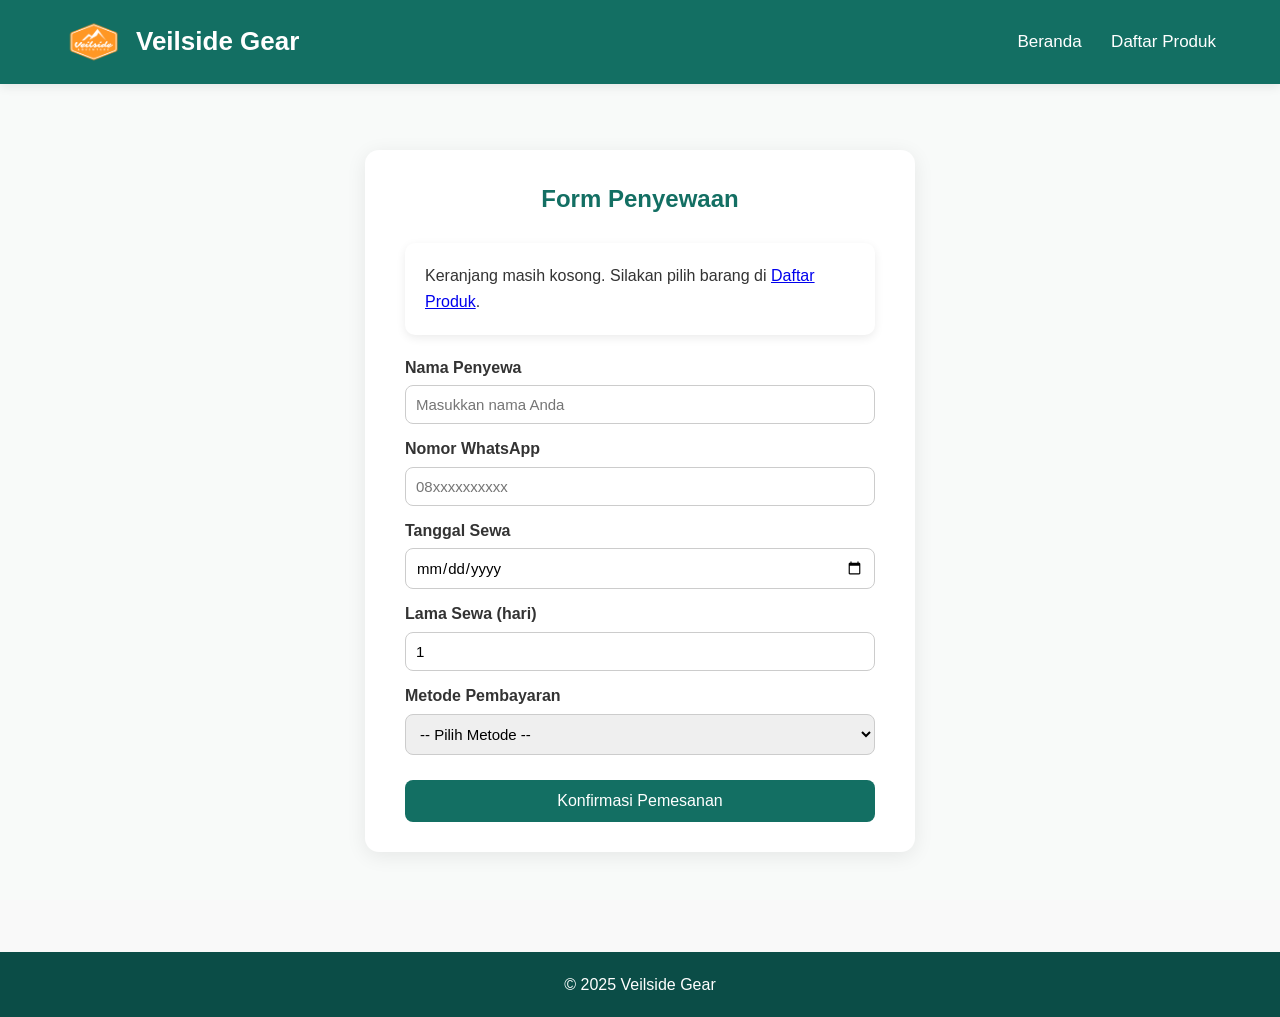
==== Program/form.html @ 1db5cf21 "feat: penambahan fitur keranjang dan produk" ====
<!DOCTYPE html>
<html lang="id">
  <head>
    <meta charset="UTF-8" />
    <meta name="viewport" content="width=device-width, initial-scale=1" />
    <title>Form Penyewaan | Veilside Gear</title>
    <link rel="stylesheet" href="style.css" />
    <link rel="icon" href="logo.png" />
    <style>
      body { background: #f8faf9; }
      .form-container {
        max-width: 550px; margin: 60px auto; background: #fff;
        padding: 30px 40px; border-radius: 14px; box-shadow: 0 4px 20px rgba(0,0,0,.08);
      }
      h2 { text-align: center; margin-bottom: 25px; color: #136f63; }
      label { font-weight: 600; margin-top: 12px; display: block; color: #333; }
      input, select {
        width: 100%; padding: 10px; border: 1px solid #ccc; border-radius: 8px;
        margin-top: 5px; font-size: 15px;
      }
      .qr-section { text-align: center; margin-top: 20px; display:none; }
      .qr-section img { width: 200px; margin: 10px 0; }
      button {
        display: block; width: 100%; background: #136f63; color: #fff;
        border: none; border-radius: 8px; padding: 12px; font-size: 16px;
        cursor: pointer; margin-top: 25px; transition: .3s;
      }
      button:hover { background: #0b4d47; }
    </style>
  </head>
  <body>
    <header class="navbar">
      <div class="container nav-content">
        <a href="index.html" class="logo">
          <img src="logo.png" alt="Logo Veilside Gear" />
          <span>Veilside Gear</span>
        </a>
        <nav>
          <a href="index.html">Beranda</a>
          <a href="sewa.html">Daftar Produk</a>
        </nav>
      </div>
    </header>

    <main>
      <div class="form-container">
        <h2>Form Penyewaan</h2>

        <!-- Ringkasan keranjang (diisi otomatis oleh sewa.js) -->
        <div id="cart-summary" style="margin-bottom:20px"></div>

        <form id="rental-form">
          <label for="name">Nama Penyewa</label>
          <input type="text" id="name" placeholder="Masukkan nama Anda" required />

          <label for="wa">Nomor WhatsApp</label>
          <input type="text" id="wa" placeholder="08xxxxxxxxxx" required />

          <label for="start">Tanggal Sewa</label>
          <input type="date" id="start" required />

          <label for="days">Lama Sewa (hari)</label>
          <input type="number" id="days" min="1" value="1" required />

          <label for="payment">Metode Pembayaran</label>
          <select id="payment" required>
            <option value="">-- Pilih Metode --</option>
            <option value="cash">Cash</option>
            <option value="qris">QRIS</option>
          </select>

          <div class="qr-section" id="qr-section">
            <p>Scan kode QR berikut untuk pembayaran:</p>
            <img src="qris.png" alt="QRIS" />
            <p>QRIS</p>
          </div>

          <button type="submit">Konfirmasi Pemesanan</button>
        </form>
      </div>
    </main>

    <footer>© 2025 Veilside Gear</footer>

    <!-- logika form + keranjang + diskon ada di sewa.js -->
    <script src="sewa.js"></script>
  </body>
</html>
---- Program/style.css ----
/* ===========
   Veilside Gear • Global Styles
   =========== */
* {
  box-sizing: border-box;
  margin: 0;
  padding: 0;
  font-family: "Inter", Arial, sans-serif;
}

:root {
  --brand: #136f63;
  --brand-2: #0b4d47;
  --brand-contrast: #ffffff;
  --bg: #f9f9f9;
  --bg-light: #eef7f6;
  --text: #333333;
  --muted: #666666;
  --radius-md: 10px;
  --shadow-sm: 0 3px 10px rgba(0, 0, 0, 0.08);
  --shadow-md: 0 4px 20px rgba(0, 0, 0, 0.08);
}

/* footer selalu di bawah + kompensasi navbar fixed */
html, body {
  height: 100%;
  display: flex;
  flex-direction: column;
  background: var(--bg);
  color: var(--text);
  line-height: 1.6;
}
body { padding-top: 90px; } /* karena navbar fixed */
body > main,
body > .section {
  flex: 1 0 auto;
}
footer {
  flex-shrink: 0;
}

/* container */
.container {
  width: 90%;
  max-width: 1000px;
  margin: 0 auto;
}

/* navbar */
.navbar {
  background: var(--brand);
  color: var(--brand-contrast);
  position: fixed;
  top: 0; left: 0; width: 100%;
  z-index: 1000;
  box-shadow: var(--shadow-sm);
}
.nav-content {
  display: flex; align-items: center; justify-content: space-between;
  max-width: 1200px; padding: 12px 0; margin: 0 auto;
}
.logo {
  display: inline-flex; align-items: center; gap: 12px;
  text-decoration: none; color: var(--brand-contrast);
  font-size: 26px; font-weight: 700;
}
.logo img { width: 60px; height: 60px; object-fit: contain; }
nav a {
  color: var(--brand-contrast); text-decoration: none;
  margin-left: 25px; font-weight: 500; font-size: 17px;
  transition: color .25s ease;
}
nav a:hover { color: #c7f9cc; }

/* button */
.btn-primary {
  display: inline-block;
  background: #1f9d8a; color: #ffffff;
  padding: 10px 20px; border-radius: 8px; text-decoration: none;
  font-weight: 600; border: 0; cursor: pointer;
  transition: background .25s ease, transform .1s ease;
}
.btn-primary:hover { background: #157c6f; }
.btn-primary:active { transform: translateY(1px); }

/* hero */
.hero {
  background: url("camp-bg.jpg") center/cover no-repeat;
  color: var(--brand-contrast);
  text-align: center;
  padding: 100px 20px;
}
.hero h2 { font-size: 2rem; margin-bottom: 10px; }
.hero p { max-width: 700px; margin: 10px auto 20px; }

/* sections */
.section { padding: 60px 0; text-align: center; }
.bg-light { background: var(--bg-light); }

/* grid & card */
.grid {
  display: grid;
  grid-template-columns: repeat(auto-fit, minmax(220px, 1fr));
  gap: 20px;
  margin-top: 30px;
}
.card {
  background: #ffffff;
  padding: 20px;
  border-radius: var(--radius-md);
  box-shadow: var(--shadow-sm);
  text-align: left;
  transition: transform .15s ease, box-shadow .15s ease;
}
.card:hover { transform: translateY(-3px); box-shadow: var(--shadow-md); }
.card h3 { font-size: 1.05rem; margin-bottom: 6px; }
.card p + p { margin-top: 6px; }

/* product images */
.product-img {
  width: 100%;
  height: 160px;
  object-fit: contain;
  display: block;
  background: #fff;
  border-radius: 8px;
  margin-bottom: 10px;
}
@media (min-width: 1024px) {
  .product-img { height: 180px; }
}

/* footer */
footer {
  background: var(--brand-2);
  color: #ffffff;
  text-align: center;
  padding: 20px 10px;
  margin-top: 40px;
}
.small {
  font-size: 0.9em;
  color: var(--muted);
  margin-top: 10px;
}

/* cart summary table */
#cart-summary table { width: 100%; border-collapse: collapse; }
#cart-summary th, #cart-summary td {
  padding: 8px 10px;
  border-bottom: 1px solid #eee;
}
#cart-summary th:last-child,
#cart-summary td:last-child { text-align: right; }

/* responsive */
@media (max-width: 768px) {
  .hero { padding: 80px 15px; background-position: center; }
  nav a { margin-left: 16px; font-size: 15px; }
  .logo img { width: 48px; height: 48px; }
}


/* ========== CART PANEL ========== */
.btn-cart {
  background: rgba(255,255,255,0.12);
  border: 1px solid rgba(255,255,255,0.25);
  color: #fff;
  padding: 6px 14px;
  border-radius: 999px;
  cursor: pointer;
  font-weight: 500;
}
.btn-cart:hover { background: rgba(255,255,255,0.2); }

.cart-panel {
  position: fixed;
  top: 0;
  right: -360px;
  width: 320px;
  height: 100vh;
  background: #fff;
  box-shadow: -4px 0 14px rgba(0,0,0,0.15);
  z-index: 2000;
  display: flex;
  flex-direction: column;
  transition: right .25s ease;
}
.cart-panel.open { right: 0; }

.cart-header {
  display: flex;
  justify-content: space-between;
  align-items: center;
  padding: 16px 16px 8px;
  border-bottom: 1px solid #eee;
}
.cart-header h3 { margin: 0; }
.cart-header button {
  background: transparent;
  border: none;
  font-size: 18px;
  cursor: pointer;
}

.cart-items {
  flex: 1 1 auto;
  overflow-y: auto;
  padding: 14px 16px;
}
.cart-item {
  border-bottom: 1px solid #f1f1f1;
  padding: 10px 0;
}
.ci-name {
  font-weight: 600;
  margin-bottom: 6px;
}
.ci-controls {
  display: flex;
  align-items: center;
  gap: 6px;
}
.ci-btn {
  width: 28px;
  height: 28px;
  border: 1px solid #ccc;
  background: #fff;
  border-radius: 6px;
  cursor: pointer;
}
.ci-price {
  margin-left: auto;
  font-size: 13px;
  color: #555;
}
.ci-remove {
  background: transparent;
  border: none;
  cursor: pointer;
  font-size: 16px;
}

.cart-footer {
  padding: 14px 16px 20px;
  border-top: 1px solid #eee;
  background: #fff;
}

.cart-backdrop {
  position: fixed;
  inset: 0;
  background: rgba(0,0,0,0.35);
  z-index: 1999;
  opacity: 0;
  pointer-events: none;
  transition: opacity .2s ease;
}
.cart-backdrop.show {
  opacity: 1;
  pointer-events: all;
}
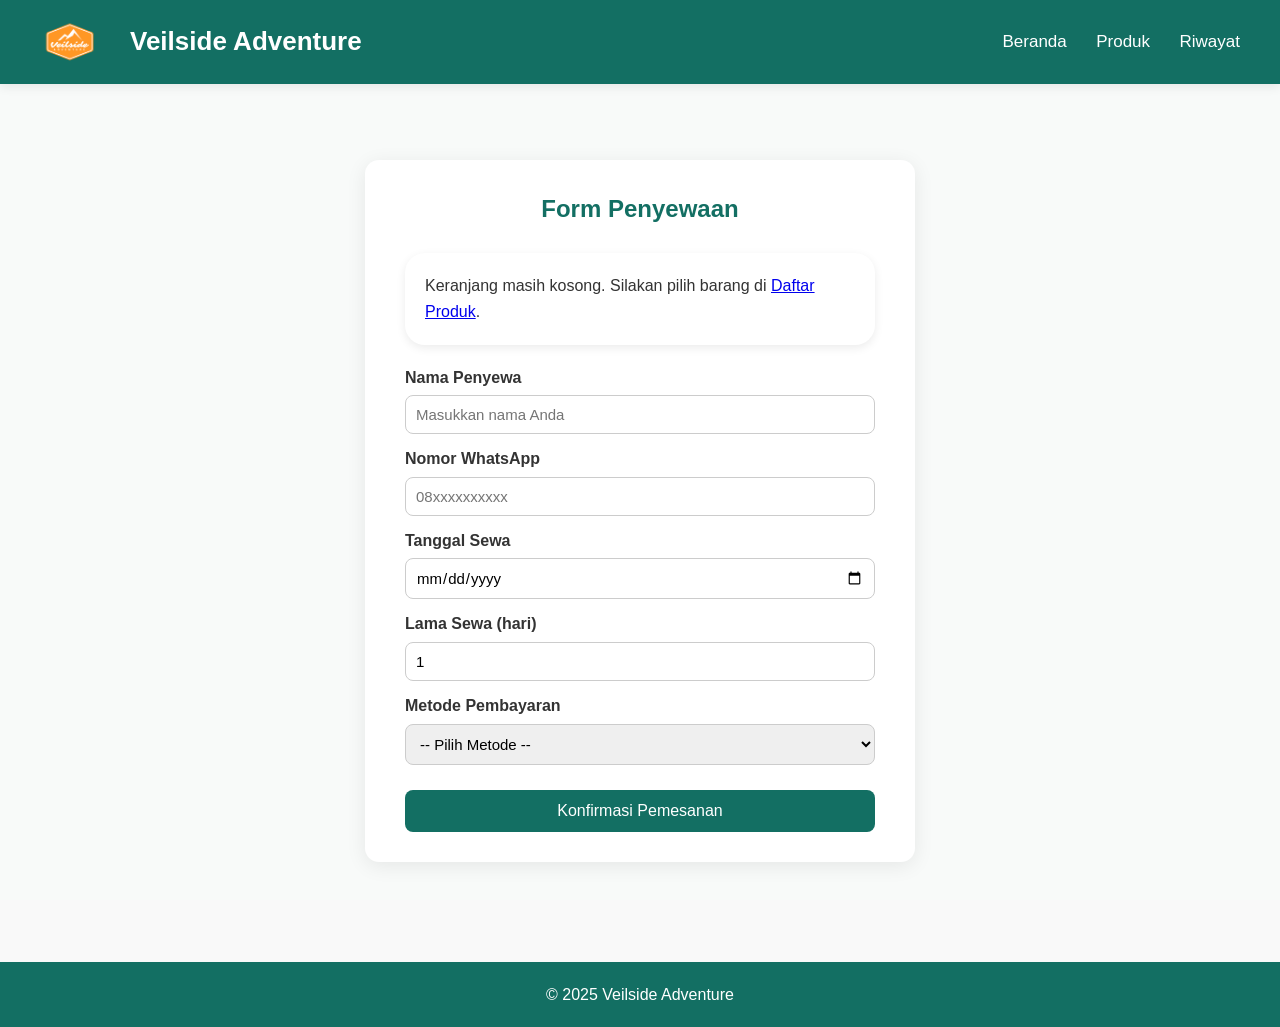
==== commit 5311c2a3: "feat:Merapikan" ====
--- a/Program/form.html
+++ b/Program/form.html
@@ -3,41 +3,88 @@
   <head>
     <meta charset="UTF-8" />
     <meta name="viewport" content="width=device-width, initial-scale=1" />
-    <title>Form Penyewaan | Veilside Gear</title>
+    <title>Form Penyewaan</title>
     <link rel="stylesheet" href="style.css" />
     <link rel="icon" href="logo.png" />
+
     <style>
-      body { background: #f8faf9; }
+      body {
+        background: #f8faf9;
+      }
       .form-container {
-        max-width: 550px; margin: 60px auto; background: #fff;
-        padding: 30px 40px; border-radius: 14px; box-shadow: 0 4px 20px rgba(0,0,0,.08);
+        max-width: 550px;
+        margin: 60px auto;
+        background: #fff;
+        padding: 30px 40px;
+        border-radius: 14px;
+        box-shadow: 0 4px 20px rgba(0, 0, 0, 0.08);
       }
-      h2 { text-align: center; margin-bottom: 25px; color: #136f63; }
-      label { font-weight: 600; margin-top: 12px; display: block; color: #333; }
-      input, select {
-        width: 100%; padding: 10px; border: 1px solid #ccc; border-radius: 8px;
-        margin-top: 5px; font-size: 15px;
+
+      h2 {
+        text-align: center;
+        margin-bottom: 25px;
+        color: #136f63;
       }
-      .qr-section { text-align: center; margin-top: 20px; display:none; }
-      .qr-section img { width: 200px; margin: 10px 0; }
+
+      label {
+        font-weight: 600;
+        margin-top: 12px;
+        display: block;
+        color: #333;
+      }
+
+      input,
+      select {
+        width: 100%;
+        padding: 10px;
+        border: 1px solid #ccc;
+        border-radius: 8px;
+        margin-top: 5px;
+        font-size: 15px;
+      }
+
+      .qr-section {
+        text-align: center;
+        margin-top: 20px;
+        display: none;
+      }
+
+      .qr-section img {
+        width: 200px;
+        margin: 10px 0;
+      }
+
       button {
-        display: block; width: 100%; background: #136f63; color: #fff;
-        border: none; border-radius: 8px; padding: 12px; font-size: 16px;
-        cursor: pointer; margin-top: 25px; transition: .3s;
+        display: block;
+        width: 100%;
+        background: #136f63;
+        color: #fff;
+        border: none;
+        border-radius: 8px;
+        padding: 12px;
+        font-size: 16px;
+        cursor: pointer;
+        margin-top: 25px;
+        transition: 0.3s;
       }
-      button:hover { background: #0b4d47; }
+
+      button:hover {
+        background: #0b4d47;
+      }
     </style>
   </head>
+
   <body>
     <header class="navbar">
       <div class="container nav-content">
         <a href="index.html" class="logo">
-          <img src="logo.png" alt="Logo Veilside Gear" />
-          <span>Veilside Gear</span>
+          <img src="logo.png" alt="Logo Veilside Adventure" />
+          <span>Veilside Adventure</span>
         </a>
         <nav>
           <a href="index.html">Beranda</a>
-          <a href="sewa.html">Daftar Produk</a>
+          <a href="sewa.html">Produk</a>
+          <a href="success.html">Riwayat</a>
         </nav>
       </div>
     </header>
@@ -47,11 +94,16 @@
         <h2>Form Penyewaan</h2>
 
         <!-- Ringkasan keranjang (diisi otomatis oleh sewa.js) -->
-        <div id="cart-summary" style="margin-bottom:20px"></div>
+        <div id="cart-summary" style="margin-bottom: 20px"></div>
 
         <form id="rental-form">
           <label for="name">Nama Penyewa</label>
-          <input type="text" id="name" placeholder="Masukkan nama Anda" required />
+          <input
+            type="text"
+            id="name"
+            placeholder="Masukkan nama Anda"
+            required
+          />
 
           <label for="wa">Nomor WhatsApp</label>
           <input type="text" id="wa" placeholder="08xxxxxxxxxx" required />
@@ -71,8 +123,12 @@
 
           <div class="qr-section" id="qr-section">
             <p>Scan kode QR berikut untuk pembayaran:</p>
-            <img src="qris.png" alt="QRIS" />
-            <p>QRIS</p>
+            <img
+              src="qriss.jpg"
+              alt="QRIS"
+              style="width: 200px; border-radius: 12px"
+            />
+            <p><strong>QRIS</strong></p>
           </div>
 
           <button type="submit">Konfirmasi Pemesanan</button>
@@ -80,7 +136,7 @@
       </div>
     </main>
 
-    <footer>© 2025 Veilside Gear</footer>
+    <footer>© 2025 Veilside Adventure</footer>
 
     <!-- logika form + keranjang + diskon ada di sewa.js -->
     <script src="sewa.js"></script>
--- a/Program/style.css
+++ b/Program/style.css
@@ -10,19 +10,20 @@
 
 :root {
   --brand: #136f63;
-  --brand-2: #0b4d47;
+  --brand-2: #136f63;
   --brand-contrast: #ffffff;
   --bg: #f9f9f9;
   --bg-light: #eef7f6;
   --text: #333333;
   --muted: #666666;
-  --radius-md: 10px;
+  --radius-md: 20px;
   --shadow-sm: 0 3px 10px rgba(0, 0, 0, 0.08);
   --shadow-md: 0 4px 20px rgba(0, 0, 0, 0.08);
 }
 
 /* footer selalu di bawah + kompensasi navbar fixed */
-html, body {
+html,
+body {
   height: 100%;
   display: flex;
   flex-direction: column;
@@ -30,18 +31,23 @@
   color: var(--text);
   line-height: 1.6;
 }
-body { padding-top: 90px; } /* karena navbar fixed */
+body {
+  padding-top: 100px;
+}
+
+/* karena navbar fixed */
 body > main,
 body > .section {
   flex: 1 0 auto;
 }
+
 footer {
   flex-shrink: 0;
 }
 
 /* container */
 .container {
-  width: 90%;
+  width: 100%;
   max-width: 1000px;
   margin: 0 auto;
 }
@@ -51,53 +57,112 @@
   background: var(--brand);
   color: var(--brand-contrast);
   position: fixed;
-  top: 0; left: 0; width: 100%;
+  top: 0;
+  left: 0;
+  width: 100%;
   z-index: 1000;
   box-shadow: var(--shadow-sm);
 }
 .nav-content {
-  display: flex; align-items: center; justify-content: space-between;
-  max-width: 1200px; padding: 12px 0; margin: 0 auto;
+  display: flex;
+  align-items: center;
+  justify-content: space-between;
+  max-width: 1200px;
+  padding: 12px 0;
+  margin: 0 auto;
 }
 .logo {
-  display: inline-flex; align-items: center; gap: 12px;
-  text-decoration: none; color: var(--brand-contrast);
-  font-size: 26px; font-weight: 700;
-}
-.logo img { width: 60px; height: 60px; object-fit: contain; }
+  display: inline-flex;
+  align-items: center;
+  gap: 30px;
+  text-decoration: none;
+  color: var(--brand-contrast);
+  font-size: 26px;
+  font-weight: 700;
+}
+.logo img {
+  width: 60px;
+  height: 60px;
+  object-fit: contain;
+}
 nav a {
-  color: var(--brand-contrast); text-decoration: none;
-  margin-left: 25px; font-weight: 500; font-size: 17px;
-  transition: color .25s ease;
-}
-nav a:hover { color: #c7f9cc; }
+  color: var(--brand-contrast);
+  text-decoration: none;
+  margin-left: 25px;
+  font-weight: 500;
+  font-size: 17px;
+  transition: color 0.25s ease;
+}
+nav a:hover {
+  color: #c7f9cc;
+}
+.navbar-nav .nav-link:hover {
+  color: #dcee3c !important; /* efek hover  pada beranda, dkk */
+}
 
 /* button */
 .btn-primary {
   display: inline-block;
-  background: #1f9d8a; color: #ffffff;
-  padding: 10px 20px; border-radius: 8px; text-decoration: none;
-  font-weight: 600; border: 0; cursor: pointer;
-  transition: background .25s ease, transform .1s ease;
-}
-.btn-primary:hover { background: #157c6f; }
-.btn-primary:active { transform: translateY(1px); }
-
-/* hero */
-.hero {
-  background: url("camp-bg.jpg") center/cover no-repeat;
+  background: #1f9d8a;
+  color: #ffffff;
+  padding: 10px 20px;
+  border-radius: 8px;
+  text-decoration: none;
+  font-weight: 600;
+  border: 0;
+  cursor: pointer;
+  transition: background 0.25s ease, transform 0.1s ease;
+}
+.btn-primary:hover {
+  background: #157c6f;
+}
+.btn-primary:active {
+  transform: translateY(1px);
+}
+
+/* ========= HERO DASHBOARD (INDEX.HTML) ======== */
+.content {
+  min-height: 80vh;
+  background: url("../Mountain\ Landscape\ \(1\).jpeg") center/cover no-repeat;
   color: var(--brand-contrast);
   text-align: center;
   padding: 100px 20px;
 }
-.hero h2 { font-size: 2rem; margin-bottom: 10px; }
-.hero p { max-width: 700px; margin: 10px auto 20px; }
+
+/* Tambah bayangan lembut di bawah hero */
+.content::after {
+  content: "";
+  position: absolute;
+  bottom: 1px; /* supaya nutup garis batas */
+  left: 0;
+  width: 100%; /*lebar shadow bawah*/
+  height: 150px;
+  background: linear-gradient(rgba(116, 115, 115, 0.103), rgb(255, 255, 255));
+  /* untuk atur layer di web(semakin besar angkanya semakin atas) */
+  z-index: 2;
+}
+
+.hero h1 {
+  font-size: 2rem;
+  margin-bottom: 10px;
+  color: #333333;
+}
+.hero p {
+  max-width: 700px;
+  margin: 10px auto 20px;
+  color: #333333;
+}
 
 /* sections */
-.section { padding: 60px 0; text-align: center; }
-.bg-light { background: var(--bg-light); }
-
-/* grid & card */
+.section {
+  padding: 60px 0;
+  text-align: center;
+}
+.bg-light {
+  background: var(--bg-light);
+}
+
+/* ======== MENGATUR GRID & CARD PRODUK (SEWA.HTML) ======= */
 .grid {
   display: grid;
   grid-template-columns: repeat(auto-fit, minmax(220px, 1fr));
@@ -110,13 +175,21 @@
   border-radius: var(--radius-md);
   box-shadow: var(--shadow-sm);
   text-align: left;
-  transition: transform .15s ease, box-shadow .15s ease;
-}
-.card:hover { transform: translateY(-3px); box-shadow: var(--shadow-md); }
-.card h3 { font-size: 1.05rem; margin-bottom: 6px; }
-.card p + p { margin-top: 6px; }
-
-/* product images */
+  transition: transform 0.15s ease, box-shadow 0.15s ease;
+}
+.card:hover {
+  transform: translateY(-3px);
+  box-shadow: var(--shadow-md);
+}
+.card h3 {
+  font-size: 1.05rem;
+  margin-bottom: 6px;
+}
+.card p + p {
+  margin-top: 6px;
+}
+
+/* ========= MENGATUR FOTO PRODUK ======== */
 .product-img {
   width: 100%;
   height: 160px;
@@ -127,10 +200,12 @@
   margin-bottom: 10px;
 }
 @media (min-width: 1024px) {
-  .product-img { height: 180px; }
-}
-
-/* footer */
+  .product-img {
+    height: 180px;
+  }
+}
+
+/* ====== FOOTER SEWA.HTML ========= */
 footer {
   background: var(--brand-2);
   color: #ffffff;
@@ -144,34 +219,51 @@
   margin-top: 10px;
 }
 
-/* cart summary table */
-#cart-summary table { width: 100%; border-collapse: collapse; }
-#cart-summary th, #cart-summary td {
-  padding: 8px 10px;
-  border-bottom: 1px solid #eee;
-}
-#cart-summary th:last-child,
-#cart-summary td:last-child { text-align: right; }
-
-/* responsive */
+/* =========== CART / KERANJANG =========  */
+.nav-menu {
+  display: flex;
+  align-items: center;
+  gap: 15px; /* jarak antar menu */
+}
+
+.cart-btn {
+  display: flex;
+  align-items: center;
+  gap: 6px; /* jarak icon dan angka */
+  cursor: pointer;
+  font-size: 18px;
+}
+
+.cart-btn i {
+  font-size: 20px;
+}
+
+/* ========= UNTUK TAMPILAN RESPONSIF ========== */
 @media (max-width: 768px) {
-  .hero { padding: 80px 15px; background-position: center; }
-  nav a { margin-left: 16px; font-size: 15px; }
-  .logo img { width: 48px; height: 48px; }
-}
-
+  .hero {
+    padding: 80px 15px;
+    background-position: center;
+  }
+  nav a {
+    margin-left: 16px;
+    font-size: 15px;
+  }
+  .logo img {
+    width: 48px;
+    height: 48px;
+  }
+}
 
 /* ========== CART PANEL ========== */
 .btn-cart {
-  background: rgba(255,255,255,0.12);
-  border: 1px solid rgba(255,255,255,0.25);
+  background: rgba(255, 255, 255, 0.12);
+  border: 1px solid rgba(255, 255, 255, 0.25);
   color: #fff;
   padding: 6px 14px;
   border-radius: 999px;
   cursor: pointer;
   font-weight: 500;
 }
-.btn-cart:hover { background: rgba(255,255,255,0.2); }
 
 .cart-panel {
   position: fixed;
@@ -180,13 +272,15 @@
   width: 320px;
   height: 100vh;
   background: #fff;
-  box-shadow: -4px 0 14px rgba(0,0,0,0.15);
+  box-shadow: -4px 0 14px rgba(0, 0, 0, 0.15);
   z-index: 2000;
   display: flex;
   flex-direction: column;
-  transition: right .25s ease;
-}
-.cart-panel.open { right: 0; }
+  transition: right 0.25s ease;
+}
+.cart-panel.open {
+  right: 0;
+}
 
 .cart-header {
   display: flex;
@@ -195,7 +289,9 @@
   padding: 16px 16px 8px;
   border-bottom: 1px solid #eee;
 }
-.cart-header h3 { margin: 0; }
+.cart-header h3 {
+  margin: 0;
+}
 .cart-header button {
   background: transparent;
   border: none;
@@ -250,11 +346,11 @@
 .cart-backdrop {
   position: fixed;
   inset: 0;
-  background: rgba(0,0,0,0.35);
+  background: rgba(0, 0, 0, 0.35);
   z-index: 1999;
   opacity: 0;
   pointer-events: none;
-  transition: opacity .2s ease;
+  transition: opacity 0.2s ease;
 }
 .cart-backdrop.show {
   opacity: 1;
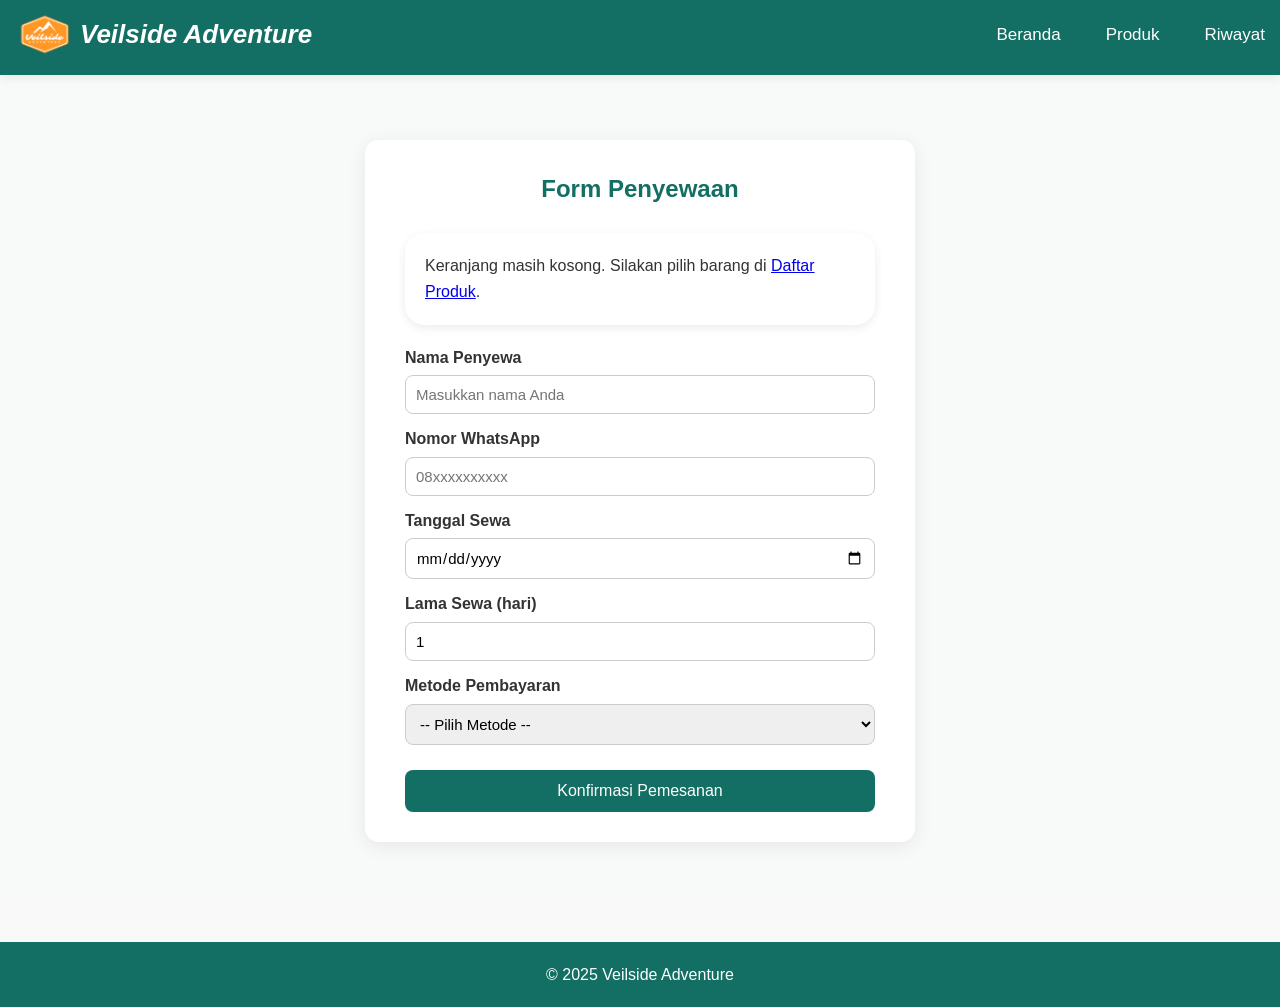
==== commit 53b5f70f: "Add profile icon and logout feature on navbar" ====
--- a/Program/form.html
+++ b/Program/form.html
@@ -1,144 +1,214 @@
 <!DOCTYPE html>
 <html lang="id">
-  <head>
-    <meta charset="UTF-8" />
-    <meta name="viewport" content="width=device-width, initial-scale=1" />
-    <title>Form Penyewaan</title>
-    <link rel="stylesheet" href="style.css" />
-    <link rel="icon" href="logo.png" />
-
-    <style>
-      body {
-        background: #f8faf9;
-      }
-      .form-container {
-        max-width: 550px;
-        margin: 60px auto;
-        background: #fff;
-        padding: 30px 40px;
-        border-radius: 14px;
-        box-shadow: 0 4px 20px rgba(0, 0, 0, 0.08);
-      }
-
-      h2 {
-        text-align: center;
-        margin-bottom: 25px;
-        color: #136f63;
-      }
-
-      label {
-        font-weight: 600;
-        margin-top: 12px;
-        display: block;
-        color: #333;
-      }
-
-      input,
-      select {
-        width: 100%;
-        padding: 10px;
-        border: 1px solid #ccc;
-        border-radius: 8px;
-        margin-top: 5px;
-        font-size: 15px;
-      }
-
-      .qr-section {
-        text-align: center;
-        margin-top: 20px;
-        display: none;
-      }
-
-      .qr-section img {
-        width: 200px;
-        margin: 10px 0;
-      }
-
-      button {
-        display: block;
-        width: 100%;
-        background: #136f63;
-        color: #fff;
-        border: none;
-        border-radius: 8px;
-        padding: 12px;
-        font-size: 16px;
-        cursor: pointer;
-        margin-top: 25px;
-        transition: 0.3s;
-      }
-
-      button:hover {
-        background: #0b4d47;
-      }
-    </style>
-  </head>
-
-  <body>
-    <header class="navbar">
-      <div class="container nav-content">
-        <a href="index.html" class="logo">
-          <img src="logo.png" alt="Logo Veilside Adventure" />
-          <span>Veilside Adventure</span>
-        </a>
-        <nav>
-          <a href="index.html">Beranda</a>
-          <a href="sewa.html">Produk</a>
-          <a href="success.html">Riwayat</a>
-        </nav>
-      </div>
-    </header>
-
-    <main>
-      <div class="form-container">
-        <h2>Form Penyewaan</h2>
-
-        <!-- Ringkasan keranjang (diisi otomatis oleh sewa.js) -->
-        <div id="cart-summary" style="margin-bottom: 20px"></div>
-
-        <form id="rental-form">
-          <label for="name">Nama Penyewa</label>
-          <input
-            type="text"
-            id="name"
-            placeholder="Masukkan nama Anda"
-            required
-          />
-
-          <label for="wa">Nomor WhatsApp</label>
-          <input type="text" id="wa" placeholder="08xxxxxxxxxx" required />
-
-          <label for="start">Tanggal Sewa</label>
-          <input type="date" id="start" required />
-
-          <label for="days">Lama Sewa (hari)</label>
-          <input type="number" id="days" min="1" value="1" required />
-
-          <label for="payment">Metode Pembayaran</label>
-          <select id="payment" required>
-            <option value="">-- Pilih Metode --</option>
-            <option value="cash">Cash</option>
-            <option value="qris">QRIS</option>
-          </select>
-
-          <div class="qr-section" id="qr-section">
-            <p>Scan kode QR berikut untuk pembayaran:</p>
-            <img
-              src="qriss.jpg"
-              alt="QRIS"
-              style="width: 200px; border-radius: 12px"
-            />
-            <p><strong>QRIS</strong></p>
+
+<head>
+  <meta charset="UTF-8" />
+  <meta name="viewport" content="width=device-width, initial-scale=1" />
+  <title>Form Penyewaan</title>
+
+  <!-- CSS -->
+  <link rel="stylesheet" href="style.css" />
+  <link rel="stylesheet" href="css/profile.css" />
+
+  <!-- Icon -->
+  <link rel="icon" href="logo.png" />
+
+  <style>
+    body {
+      background: #f8faf9;
+      padding-top: 80px;
+    }
+
+    .form-container {
+      max-width: 550px;
+      margin: 60px auto;
+      background: #fff;
+      padding: 30px 40px;
+      border-radius: 14px;
+      box-shadow: 0 4px 20px rgba(0, 0, 0, 0.08);
+    }
+
+    h2 {
+      text-align: center;
+      margin-bottom: 25px;
+      color: #136f63;
+    }
+
+    label {
+      font-weight: 600;
+      margin-top: 12px;
+      display: block;
+      color: #333;
+    }
+
+    input,
+    select {
+      width: 100%;
+      padding: 10px;
+      border: 1px solid #ccc;
+      border-radius: 8px;
+      margin-top: 5px;
+      font-size: 15px;
+    }
+
+    .qr-section {
+      text-align: center;
+      margin-top: 20px;
+      display: none;
+    }
+
+    .qr-section img {
+      width: 200px;
+      margin: 10px 0;
+      border-radius: 12px;
+    }
+
+    button {
+      display: block;
+      width: 100%;
+      background: #136f63;
+      color: #fff;
+      border: none;
+      border-radius: 8px;
+      padding: 12px;
+      font-size: 16px;
+      cursor: pointer;
+      margin-top: 25px;
+      transition: 0.3s;
+    }
+
+    button:hover {
+      background: #0b4d47;
+    }
+
+    .navbar {
+      position: fixed;
+      top: 0;
+      width: 100%;
+      background: #136f63;
+      z-index: 9999;
+      height: 75px;
+      padding: 10px 0;
+    }
+
+    .nav-content {
+      width: 100%;
+      display: flex;
+      align-items: center;
+      justify-content: space-between;
+      padding: 0 15px;
+    }
+
+    .logo {
+      display: flex;
+      align-items: center;
+      gap: 5px;
+      color: white;
+      text-decoration: none;
+    }
+
+    .logo img {
+      width: 60px;
+      height: auto;
+    }
+
+    nav {
+      display: flex;
+      align-items: center;
+      gap: 20px;
+    }
+
+    nav a {
+      color: white;
+      text-decoration: none;
+      font-weight: 500;
+    }
+  </style>
+</head>
+
+<body>
+
+  <!-- ================= NAVBAR ================= -->
+  <header class="navbar">
+    <div class="container nav-content">
+
+      <!-- Logo -->
+      <a href="index.html" class="logo">
+        <img src="logo.png" alt="Logo Veilside Adventure" />
+        <span>Veilside Adventure</span>
+      </a>
+
+      <!-- Menu -->
+      <nav>
+        <a href="index.html">Beranda</a>
+        <a href="sewa.html">Produk</a>
+        <a href="success.html">Riwayat</a>
+
+        <!-- ===== PROFILE MENU ===== -->
+        <div id="profileWrapper" class="profile-wrapper hidden">
+          <img src="assets/profile.png" id="profileIcon" class="profile-icon">
+
+          <div class="profile-dropdown">
+            <p id="profileUsername">User</p>
+            <hr>
+            <button id="logoutBtn">Logout</button>
           </div>
-
-          <button type="submit">Konfirmasi Pemesanan</button>
-        </form>
-      </div>
-    </main>
-
-    <footer>© 2025 Veilside Adventure</footer>
-
-    <!-- logika form + keranjang + diskon ada di sewa.js -->
-    <script src="sewa.js"></script>
-  </body>
+        </div>
+        <!-- ===== END PROFILE ===== -->
+
+      </nav>
+    </div>
+  </header>
+  <!-- ================= END NAVBAR ================= -->
+
+  <!-- ================= MAIN ================= -->
+  <main>
+    <div class="form-container">
+      <h2>Form Penyewaan</h2>
+
+      <!-- Ringkasan keranjang -->
+      <div id="cart-summary" style="margin-bottom: 20px"></div>
+
+      <form id="rental-form">
+
+        <label for="name">Nama Penyewa</label>
+        <input type="text" id="name" placeholder="Masukkan nama Anda" required />
+
+        <label for="wa">Nomor WhatsApp</label>
+        <input type="text" id="wa" placeholder="08xxxxxxxxxx" required />
+
+        <label for="start">Tanggal Sewa</label>
+        <input type="date" id="start" required />
+
+        <label for="days">Lama Sewa (hari)</label>
+        <input type="number" id="days" min="1" value="1" required />
+
+        <label for="payment">Metode Pembayaran</label>
+        <select id="payment" required>
+          <option value="">-- Pilih Metode --</option>
+          <option value="cash">Cash</option>
+          <option value="qris">QRIS</option>
+        </select>
+
+        <div class="qr-section" id="qr-section">
+          <p>Scan kode QR berikut untuk pembayaran:</p>
+          <img src="qriss.jpg" alt="QRIS" />
+          <p><strong>QRIS</strong></p>
+        </div>
+
+        <button type="submit">Konfirmasi Pemesanan</button>
+      </form>
+    </div>
+  </main>
+
+  <!-- ================= FOOTER ================= -->
+  <footer style="text-align:center; padding:20px;">
+    © 2025 Veilside Adventure
+  </footer>
+
+  <!-- ================= SCRIPT ================= -->
+  <script src="sewa.js"></script>
+  <script src="js/profile.js"></script>
+
+</body>
 </html>
--- a/Program/style.css
+++ b/Program/style.css
@@ -31,9 +31,6 @@
   color: var(--text);
   line-height: 1.6;
 }
-body {
-  padding-top: 100px;
-}
 
 /* karena navbar fixed */
 body > main,
@@ -52,7 +49,7 @@
   margin: 0 auto;
 }
 
-/* navbar */
+/* NAVBAR (SEWA.HTML) */
 .navbar {
   background: var(--brand);
   color: var(--brand-contrast);
@@ -67,48 +64,75 @@
   display: flex;
   align-items: center;
   justify-content: space-between;
-  max-width: 1200px;
-  padding: 12px 0;
-  margin: 0 auto;
+  max-width: 1500px;
+  /* padding: 12px 0; */
+  /* margin: 0 auto; */
 }
 .logo {
   display: inline-flex;
   align-items: center;
-  gap: 30px;
+  gap: 5px;
   text-decoration: none;
   color: var(--brand-contrast);
   font-size: 26px;
-  font-weight: 700;
+  font-weight: 900;
+  font-style: italic;
 }
 .logo img {
-  width: 60px;
+  width: 75px;
   height: 60px;
   object-fit: contain;
 }
 nav a {
   color: var(--brand-contrast);
   text-decoration: none;
-  margin-left: 25px;
-  font-weight: 500;
+  font-weight: 550;
   font-size: 17px;
   transition: color 0.25s ease;
+  margin-left: 25px;
+  font-style: bold;
 }
 nav a:hover {
-  color: #c7f9cc;
+  color: #dcee3c;
+}
+
+/* ==== NAVBAR dan BUTTON (INDEX.HTML) === */
+#brand-text {
+  font-size: 26px;
+  font-weight: 900;
+  font-style: italic;
+  font-family: "Inter", Arial, sans-serif;
 }
 .navbar-nav .nav-link:hover {
   color: #dcee3c !important; /* efek hover  pada beranda, dkk */
 }
 
-/* button */
+.btn-primaryy {
+  font-size: 1.3rem !important;
+  display: inline-block;
+  background: #1f9d8a;
+  color: #ffffff;
+  padding: 10px 28px;
+  border-radius: 15px;
+  text-decoration: none;
+  font-weight: 550;
+  /* border: 0; */
+  cursor: pointer;
+}
+.btn-primaryy:hover {
+  background: #157c6f;
+}
+
+/* ===== BUTTON (SEWA.HTML) ===== */
 .btn-primary {
   display: inline-block;
   background: #1f9d8a;
   color: #ffffff;
-  padding: 10px 20px;
-  border-radius: 8px;
+  padding: 10px 15px;
+  font-size: 0.95rem;
+  border-radius: 10px;
   text-decoration: none;
-  font-weight: 600;
+  font-weight: 550;
   border: 0;
   cursor: pointer;
   transition: background 0.25s ease, transform 0.1s ease;
@@ -120,46 +144,78 @@
   transform: translateY(1px);
 }
 
-/* ========= HERO DASHBOARD (INDEX.HTML) ======== */
-.content {
-  min-height: 80vh;
-  background: url("../Mountain\ Landscape\ \(1\).jpeg") center/cover no-repeat;
+/* ========= HERO SECTION (INDEX.HTML) ======== */
+.hero {
+  position: relative;
+  z-index: 0;
+  margin-top: 80px;
+  min-height: 100vh;
+  background: url("../A\ group\ of\ people\ hiking\ in\ the\ mountains\ \(1\).jpeg")
+    center/cover no-repeat;
   color: var(--brand-contrast);
-  text-align: center;
-  padding: 100px 20px;
-}
-
+  /* text-align: left; */
+  padding: 210px 50px;
+}
 /* Tambah bayangan lembut di bawah hero */
-.content::after {
+.hero::after {
   content: "";
   position: absolute;
-  bottom: 1px; /* supaya nutup garis batas */
-  left: 0;
-  width: 100%; /*lebar shadow bawah*/
-  height: 150px;
-  background: linear-gradient(rgba(116, 115, 115, 0.103), rgb(255, 255, 255));
+  bottom: 0px; /* supaya nutup garis batas */
+  left: 0; /* Lebar shadow kiri */
+  width: 100%; /*lebar shadow kanan */
+  height: 250px;
+  background: linear-gradient(
+    rgba(116, 115, 115, 0),
+    rgba(255, 255, 255, 0.863)
+  );
   /* untuk atur layer di web(semakin besar angkanya semakin atas) */
-  z-index: 2;
+  z-index: 1;
+  pointer-events: none;
+}
+
+.hero .btn-primaryy {
+  position: relative;
+  z-index: 5;
 }
 
 .hero h1 {
   font-size: 2rem;
   margin-bottom: 10px;
   color: #333333;
-}
-.hero p {
+  font-family: "Boldonse", system-ui;
+  font-weight: 400;
+  font-style: normal;
+}
+
+.hero h4 {
   max-width: 700px;
-  margin: 10px auto 20px;
   color: #333333;
-}
-
-/* sections */
-.section {
-  padding: 60px 0;
-  text-align: center;
+  font-family: Arial, Helvetica, sans-serif;
+  font-weight: 100;
+  font-style: italic;
+  font-size: 25px;
+}
+
+/* === LAYANAN SECTION (INDEX.HTML) === */
+.layanan {
+  padding: 110px 0;
+  text-align: center; /*tulisan judul ditengah*/
+}
+.layanan h2 {
+  font-weight: bold;
 }
 .bg-light {
   background: var(--bg-light);
+}
+.card img {
+  width: 40%;
+  margin: 0 auto;
+}
+.card h3 {
+  font-weight: bold;
+  font-style: italic;
+  text-align: center;
+  padding-bottom: 1rem;
 }
 
 /* ======== MENGATUR GRID & CARD PRODUK (SEWA.HTML) ======= */
@@ -219,42 +275,49 @@
   margin-top: 10px;
 }
 
-/* =========== CART / KERANJANG =========  */
+/* =========== NAVBAR KANAN (SEWA.HTML) =========  */
 .nav-menu {
   display: flex;
   align-items: center;
-  gap: 15px; /* jarak antar menu */
-}
-
+  gap: 25px; /* jarak antar menu*/
+}
+
+/* ===== KERANJANG (SEWA.HTML) ===== */
 .cart-btn {
   display: flex;
-  align-items: center;
+  align-items: center; /*letak keranjang agar ditengah*/
   gap: 6px; /* jarak icon dan angka */
   cursor: pointer;
-  font-size: 18px;
-}
-
+  font-size: 18px; /*ukuran angka di samping keranjang*/
+}
 .cart-btn i {
-  font-size: 20px;
-}
-
-/* ========= UNTUK TAMPILAN RESPONSIF ========== */
+  font-size: 23px; /* ukuran keranjang */
+}
+
+/* ========= UNTUK TAMPILAN RESPONSIF (TOOGLE) ========== */
 @media (max-width: 768px) {
   .hero {
+    margin-top: 80px;
     padding: 80px 15px;
     background-position: center;
   }
-  nav a {
+  /* nav a {
     margin-left: 16px;
     font-size: 15px;
-  }
+  } */
   .logo img {
     width: 48px;
     height: 48px;
   }
-}
-
-/* ========== CART PANEL ========== */
+  .navbar-toggler {
+    border-color: rgba(255, 255, 255, 0.5);
+  }
+  .navbar-toggler-icon {
+    filter: invert(1); /* biar iconnya jadi putih */
+  }
+}
+
+/* ========== PANEL KERANJANG ========== */
 .btn-cart {
   background: rgba(255, 255, 255, 0.12);
   border: 1px solid rgba(255, 255, 255, 0.25);
@@ -281,7 +344,6 @@
 .cart-panel.open {
   right: 0;
 }
-
 .cart-header {
   display: flex;
   justify-content: space-between;
@@ -298,7 +360,6 @@
   font-size: 18px;
   cursor: pointer;
 }
-
 .cart-items {
   flex: 1 1 auto;
   overflow-y: auto;
@@ -308,35 +369,6 @@
   border-bottom: 1px solid #f1f1f1;
   padding: 10px 0;
 }
-.ci-name {
-  font-weight: 600;
-  margin-bottom: 6px;
-}
-.ci-controls {
-  display: flex;
-  align-items: center;
-  gap: 6px;
-}
-.ci-btn {
-  width: 28px;
-  height: 28px;
-  border: 1px solid #ccc;
-  background: #fff;
-  border-radius: 6px;
-  cursor: pointer;
-}
-.ci-price {
-  margin-left: auto;
-  font-size: 13px;
-  color: #555;
-}
-.ci-remove {
-  background: transparent;
-  border: none;
-  cursor: pointer;
-  font-size: 16px;
-}
-
 .cart-footer {
   padding: 14px 16px 20px;
   border-top: 1px solid #eee;
@@ -356,3 +388,245 @@
   opacity: 1;
   pointer-events: all;
 }
+
+/* ????? */
+.ci-name {
+  font-weight: 600;
+  margin-bottom: 6px;
+}
+.ci-controls {
+  display: flex;
+  align-items: center;
+  gap: 6px;
+}
+.ci-btn {
+  width: 28px;
+  height: 28px;
+  border: 1px solid #ccc;
+  background: #fff;
+  border-radius: 6px;
+  cursor: pointer;
+}
+.ci-price {
+  margin-left: auto;
+  font-size: 13px;
+  color: #555;
+}
+.ci-remove {
+  background: transparent;
+  border: none;
+  cursor: pointer;
+  font-size: 16px;
+}
+
+/* ===== NEWW????? ====== */
+.hero-section {
+  position: relative;
+  text-align: center;
+}
+.bg-image {
+  width: 100%;
+  display: block;
+}
+.text-overlay {
+  position: absolute;
+  top: 35%;
+  left: 50%;
+  transform: translate(-50%, -35%);
+  background: rgba(255, 255, 255, 0.6); /* semi transparan */
+  padding: 30px;
+  border-radius: 16px;
+  box-shadow: 0 2px 8px rgba(0, 0, 0, 0.08);
+}
+.text-overlay h1,
+.text-overlay p {
+  margin: 16px 0;
+  color: #212121;
+}
+
+/* =============== ABOUT SECTION (INDEX.HTML) ================ */
+/* About Section */
+.about,
+.menu,
+.kontak {
+  padding: 8rem 7% 1.4rem;
+}
+
+.about h2,
+.menu h2,
+.kontak h2 {
+  text-align: center;
+  font-size: 2.6rem;
+  margin-bottom: 3rem;
+}
+
+.about h2 span,
+.menu h2 span,
+.kontak h2 span,
+.layanan h2 span,
+.feedback h2 span {
+  color: #136f63;
+}
+
+.about h2 {
+  font-weight: bold;
+}
+
+.about .row {
+  display: flex;
+}
+
+.about .row .about-img {
+  flex: 1 1 30rem;
+}
+
+.about .row .about-img img {
+  width: 85%;
+  height: 90%;
+  padding-right: 0.1rem;
+}
+
+.about .row .content {
+  flex: 1 1 30rem;
+  padding: 0 1rem;
+}
+
+.about .row .content h3 {
+  font-size: 1.8rem;
+  margin-bottom: 1rem;
+}
+
+.about .row .content p {
+  margin-bottom: 0.8rem;
+  font-size: 1.4rem;
+  font-weight: 250;
+  line-height: 1.6;
+}
+
+/* ================ FEEDBACK SECTION (INDEX.HTML) ============ */
+/* FEEDBACK CARD */
+.feedback {
+  padding: 70px 0;
+  background: #f8f8f8;
+}
+
+.feedback h2 {
+  text-align: center;
+  font-size: 2rem;
+  margin-bottom: 40px;
+  font-weight: bold;
+}
+
+.feedback-grid {
+  display: grid;
+  grid-template-columns: repeat(auto-fit, minmax(280px, 1fr));
+  gap: 25px;
+}
+
+.feedback-card {
+  background: white;
+  padding: 25px;
+  border-radius: 22px;
+  box-shadow: 0 4px 15px rgba(0, 0, 0, 0.1);
+  position: relative;
+}
+
+.feedback-card .profile {
+  display: flex;
+  align-items: center;
+  gap: 15px;
+  margin-bottom: 15px;
+}
+
+.feedback-card .profile img {
+  width: 55px;
+  height: 55px;
+  border-radius: 50%;
+  object-fit: cover;
+}
+
+.feedback-card h3 {
+  margin: 0;
+  font-size: 18px;
+  font-weight: 600;
+}
+
+.feedback-card p {
+  margin: 0;
+  font-size: 14px;
+  opacity: 0.8;
+}
+
+.feedback-card .text {
+  margin: 15px 0;
+  font-size: 15px;
+  line-height: 1.5;
+}
+
+.stars {
+  color: #f7b500;
+  font-size: 18px;
+  font-weight: bold;
+}
+
+/* Warna background card */
+.feedback-card.pink {
+  border-left: 8px solid #d95fa3;
+}
+
+.feedback-card.green {
+  border-left: 8px solid #4cb86a;
+}
+
+.feedback-card.yellow {
+  border-left: 8px solid #f5b400;
+}
+
+/* =====================================================
+   PROFILE MENU (ICON USER & LOGOUT)
+   Tambahan – TANPA mengubah CSS lama
+===================================================== */
+
+.profile-wrapper {
+  position: relative;
+  cursor: pointer;
+  margin-left: 20px;
+  z-index: 3000;
+}
+
+.profile-wrapper.hidden {
+  display: none;
+}
+
+.profile-icon {
+  width: 36px;
+  height: 36px;
+  border-radius: 50%;
+}
+
+.profile-dropdown {
+  position: absolute;
+  top: 45px;
+  right: 0;
+  background: #fff;
+  border-radius: 8px;
+  box-shadow: 0 4px 12px rgba(0,0,0,.15);
+  padding: 10px;
+  width: 140px;
+  display: none;
+  z-index: 3000;
+}
+
+.profile-wrapper.active .profile-dropdown {
+  display: block;
+}
+
+.profile-dropdown button {
+  width: 100%;
+  border: none;
+  background: #e74c3c;
+  color: white;
+  padding: 6px;
+  border-radius: 6px;
+  cursor: pointer;
+}
